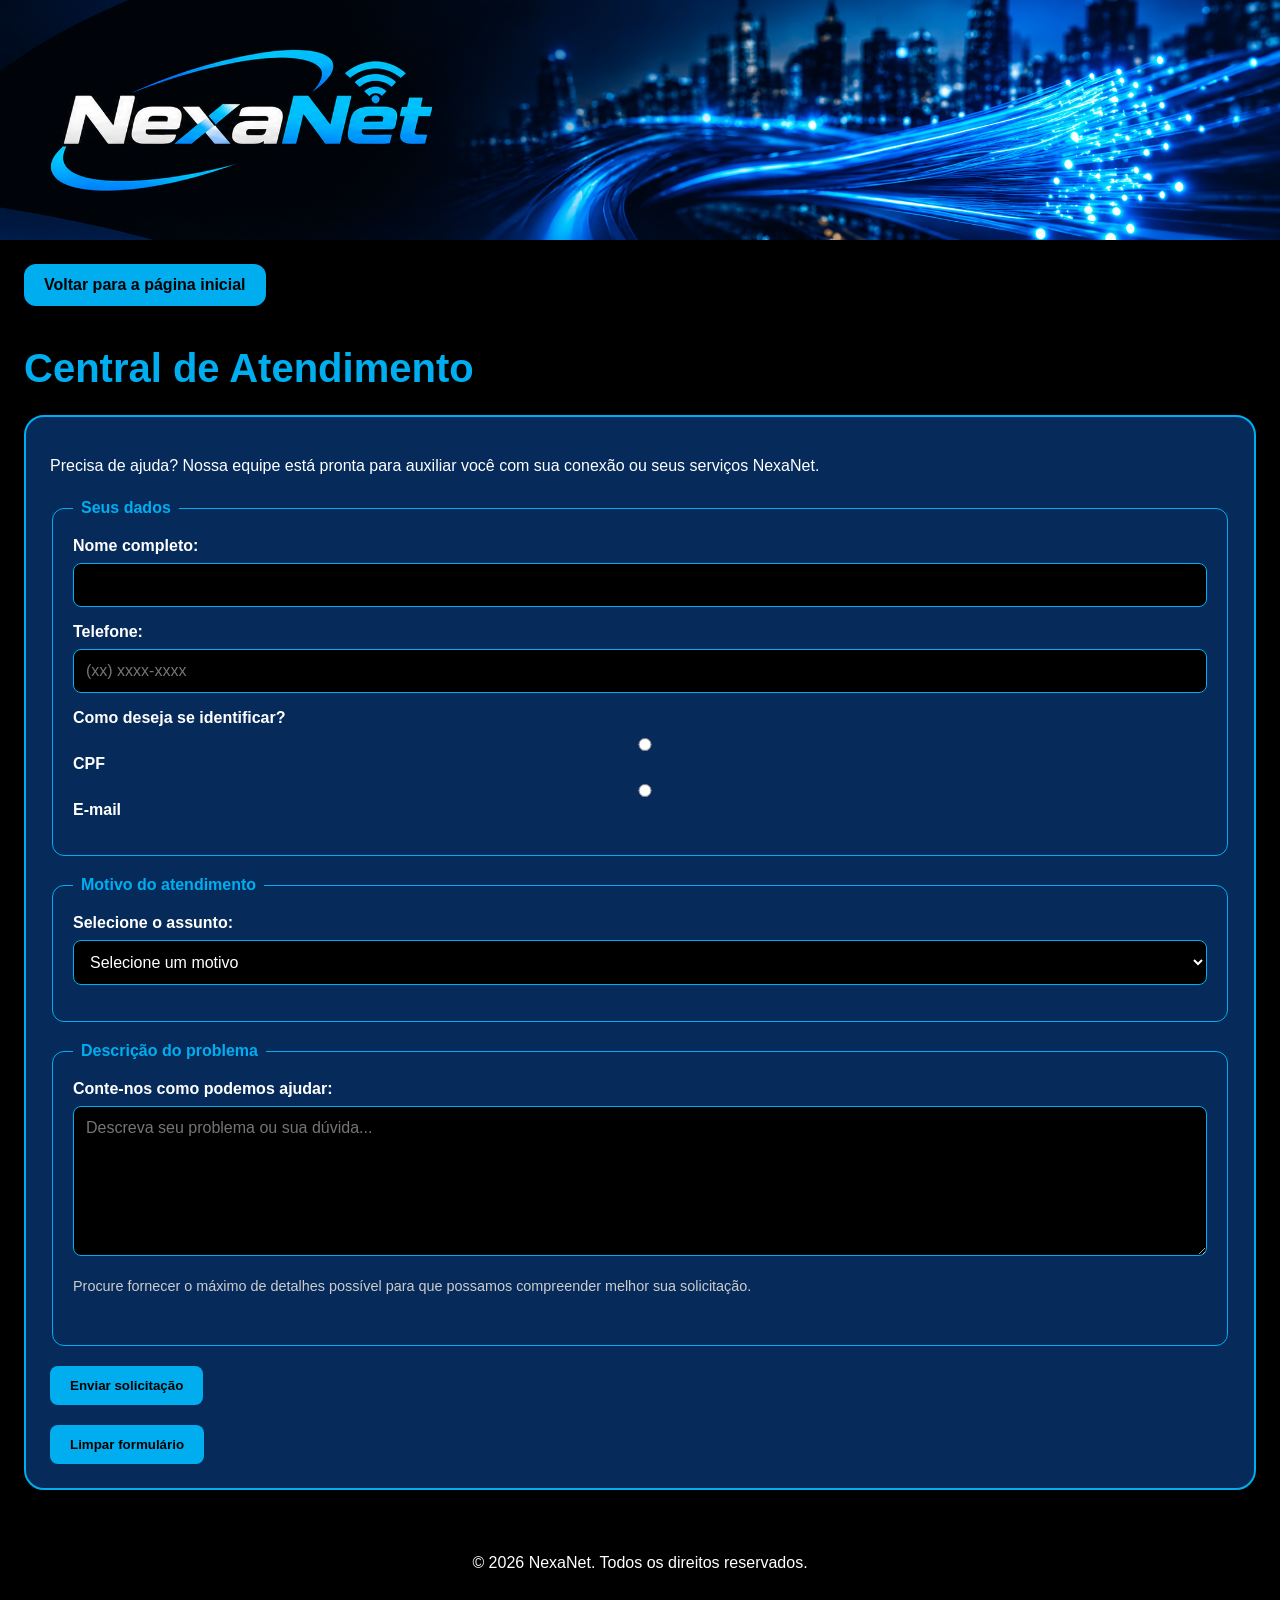
==== contato.html @ a1914681 "feat: adiciona página de atendimento e atualiza apresentação" ====
<!DOCTYPE html>
<html lang="pt-BR">
<head>
    <meta charset="UTF-8">
    <meta name="viewport" content="width=device-width, initial-scale=1.0">
    <meta name="description" content="Entre em contato com a central de atendimento da NexaNet.">
    <title>Central de Atendimento | NexaNet</title>

    <link rel="stylesheet" href="css/reset.css">
    <link rel="stylesheet" href="css/style.css">
</head>
<body>

    <header id="cabecalho-principal">
        <img src="assets/images/NexaNet-Banner.png"
             alt="Banner da NexaNet"
             class="banner-principal">
    </header>

    <main>

        <a href="index.html" class="botao-voltar">
            Voltar para a página inicial
        </a>

        <h1 id="contato-titulo">Central de Atendimento</h1>

        <section aria-labelledby="contato-titulo">

            <p>
                Precisa de ajuda? Nossa equipe está pronta para auxiliar
                você com sua conexão ou seus serviços NexaNet.
            </p>

            <form action="#" method="get">

                <fieldset>
                    <legend>Seus dados</legend>

                    <div class="campo-formulario">
                        <label for="nome">Nome completo:</label>
                        <input type="text" id="nome" name="nome"
                            autocomplete="name" required>
                    </div>

                    <div class="campo-formulario">
                        <label for="telefone">Telefone:</label>
                        <input type="tel" id="telefone" name="telefone" autocomplete="tel" inputmode="numeric" placeholder="(xx) xxxx-xxxx" pattern="\([0-9]{2}\) [0-9]{5}-[0-9]{4}" title="Digite o telefone no formato (83) 99999-9999." maxlength="15" required>
                    </div>

                    <div class="campo-formulario">
                    <label>Como deseja se identificar?</label>

                    <label>
                        <input type="radio" name="tipo-identificacao"
                            value="cpf" required>
                        CPF
                    </label>

                    <label>
                        <input type="radio" name="tipo-identificacao"
                            value="email">
                        E-mail
                    </label>
                </div>

                    <div class="campo-formulario" id="campo-cpf" hidden>
                        <label for="cpf">CPF:</label>
                        <input type="text" id="cpf" name="cpf" inputmode="numeric" placeholder="000.000.000-00" pattern="[0-9]{3}\.[0-9]{3}\.[0-9]{3}-[0-9]{2}" title="Digite o CPF no formato 000.000.000-00." maxlength="14" disabled>
                    </div>

                    <div class="campo-formulario" id="campo-email" hidden>
                        <label for="email">E-mail:</label>
                        <input type="email" id="email" name="email" autocomplete="email" placeholder="seuemail@exemplo.com" disabled>
                    </div>
                </fieldset>

                <fieldset>
                    <legend>Motivo do atendimento</legend>

                    <div class="campo-formulario">
                        <label for="motivo">Selecione o assunto:</label>

                        <select id="motivo" name="motivo" required>
                            <option value="">Selecione um motivo</option>
                            <option value="velocidade">Internet lenta</option>
                            <option value="conexao">Problemas de conexão</option>
                            <option value="senha-wifi">Alteração da senha do Wi-Fi</option>
                            <option value="firewall">Desativação da proteção da rede (Firewall)</option>
                            <option value="planos">Dúvidas sobre os planos</option>
                            <option value="outros">Outros assuntos</option>
                        </select>
                    </div>
                </fieldset>

                <fieldset>
                    <legend>Descrição do problema</legend>

                    <div class="campo-formulario">
                        <label for="comentario">
                            Conte-nos como podemos ajudar:
                        </label>

                        <textarea id="comentario" name="comentario"
                                  rows="6"
                                  placeholder="Descreva seu problema ou sua dúvida..."
                                  required></textarea>

                        <p>
                            Procure fornecer o máximo de detalhes possível
                            para que possamos compreender melhor sua solicitação.
                        </p>
                    </div>
                </fieldset>

                <button type="submit">Enviar solicitação</button>

                <button type="reset"
                        aria-label="Limpar todos os campos do formulário">
                    Limpar formulário
                </button>

            </form>
        </section>

    </main>

    <footer>
        <p>© 2026 NexaNet. Todos os direitos reservados.</p>
    </footer>
</body>
</html>
---- css/style.css ----
:root {
    --cor-principal: #00AEEF;
    --cor-fundo: #000000;
    --cor-texto: #FFFFFF;
    --cor-superficie: #062B5B;

    --espacamento-padrao: 1rem;
    --raio-borda: 1.25rem;
}

body {
    background-color: var(--cor-fundo);
    color: var(--cor-texto);
    font-family: Arial, sans-serif;

    font-size: 1rem;
    line-height: 1,6;

}

main > section.apresentacao-inicial {
    background-color: transparent;
    border: none;
    border-radius: 0;
    padding: 2rem 1rem;
    margin: 0;
    text-align: center;
}

.apresentacao-inicial h2 {
    color: #FFFFFF;
    font-size: 3.5rem;
    text-align: center;
    margin-bottom: 0.75rem;
}

.apresentacao-inicial p {
    color: var(--cor-principal);
    font-size: 1rem;
    text-align: center;
    margin-bottom: 10rem;
}

h1,
h2,
h3 {
    color: var(--cor-principal);
}

main > section {
    margin: var(--espacamento-padrao);
    padding: var(--espacamento-padrao);
    background-color: var(--cor-superficie);
    border: 2px solid var(--cor-principal);
    border-radius: var(--raio-borda);
}

.card {
    background-color: var(--cor-superficie);
    padding: var(--espacamento-padrao);
    margin: var(--espacamento-padrao) 0;
    border-radius: var(--raio-borda);
    border: 1px solid var(--cor-principal);
}

.botao {
    display: inline-block;
    padding: var(--espacamento-padrao);
    color: var(--cor-superficie);
    border-radius: var(--raio-borda);
    text-decoration: none;
}

#cabecalho-principal {
    position: relative;
    padding: 0;
    border-bottom: none;
}

.navegacao-principal {
    position: absolute;
    right: 1.5rem;
    bottom: 1.5rem;

    display: flex;
    gap: 1rem;

    padding: 0.75rem 1rem;
    background-color: RGBA(6, 43, 91, 0.85);
    border-radius: var(--raio-borda);

.navegacao-principal a:link,
.navegacao-principal a:visited {
    color: #FFFFFF;
    text-decoration: none;
}

.navegacao-principal a:focus-visible {
    outline: 2px solid var(--cor-principal);
    outline-offset: 4px;
    border-radius: 4px;
}
}

.banner-principal {
    display: block;
    width: 100%;
    height: 15rem;
    object-fit: cover;
    object-position: center;
}

a:link {
    color: var(--cor-principal);
}

a:visited {
    color: #6A4C93;
}

a:hover {
    color: var(--cor-texto);
    text-decoration: underline;
}

a:active {
    color: #FF6600;
}

table {
    width: 100%;
    border-collapse: collapse;
}

th,
td{
    padding: var(--espacamento-padrao);
    border: 1px solid var(--cor-principal);
    text-align: left;
}

ul {
    list-style-type: disc;
    padding-left: 2rem;
}

ol {
    list-style-type: decimal;
    padding-left: 2rem;
}

.grade-planos {
    display: grid;
    grid-template-columns: repeat(auto-fit, minmax(250px, 1fr));
    gap: 1rem;
}

.card-plano {
    background-color: var(--cor-fundo);
    padding: 1.5rem;
    border: 1px solid var(--cor-principal);
    border-radius: var(--raio-borda);

    box-shadow: 0 0 12px rgba(0, 174, 239, 0.15);
    transition: transform 0.2s ease, box-shadow 0.3s ease;
}

.card-plano:first-child {
    border: 2px solid var(--cor-principal);
}

.card-plano:hover {
    transform: translateY(-4px);

    box-shadow: 
    0 0 12px rgba(0, 174, 239, 0.4),
    0 0 28px rgba(0, 174, 239, 0.2);

    ;
}

.preco-plano {
    color: var(--cor-texto);
    font-size: 2rem;
    font-weight: bold;
    margin: 1rem 0;
}

.preco-plano span {
    font-size: 0.9rem;
    font-weight: normal;
    color: #CCCCCC;
}

.palavra-chave {
    display: inline-block;
    color: var(--cor-principal);
    font-size: 0.75rem;
    font-weight: bold;
    letter-spacing: 1.5px;
    text-transform: uppercase;

    border: 1px solid var(--cor-principal);
    border-radius: 0.5rem;

    padding: 0.3rem 0.6rem;
    margin-bottom: 0.75rem;
}

.velocidade-plano {
    color: var(--cor-principal);
    font-size: 1.4rem;
    font-weight: bold;
    margin: 0.75rem 0;  
}

.beneficios-plano {
    list-style: none;
    padding: 0;
    margin-top: 1rem;
    }

.beneficios-plano li {
    position: relative;
    padding: 0.65rem 0 0.65rem 1.25rem;
}

.beneficios-plano li::before {
    content: "";
    position: absolute;
    left: 0;
    top: 1.1rem;

    width: 0.45rem;
    height: 0.45rem;

    background-color: var(--cor-principal);
    border-radius: 50%;
}

.beneficios-plano li {
    border-bottom: none;
}

.card-plano p {
    margin-bottom: 0.5rem;
}

.card-plano:first-child {
    border: 2px solid var(--cor-principal);
}

.plano-casual {
    --cor-plano: #00AEEF;
}

.plano-pro {
    --cor-plano: #A855F7;
}

.plano-gamer {
    --cor-plano: #39FF14;
}

.plano-empresa {
    --cor-plano: #FFB020;
}

.card-plano {
    border-color: var(--cor-plano, var(--cor-principal));
}

.card-plano .palavra-chave,
.card-plano .velocidade-plano {
    color: var(--cor-plano, var(--cor-principal));
}

.card-plano .palavra-chave {
    border-color: var(--cor-plano, var(--cor-principal));
}

.card-plano .beneficios-plano li::before {
    background-color: var(--cor-plano, var(--cor-principal));
}

.card-plano:hover {
    box-shadow:
        0 0 12px color-mix(in srgb, var(--cor-plano, var(--cor-principal)) 40%, transparent),
        0 0 28px color-mix(in srgb, var(--cor-plano, var(--cor-principal)) 20%, transparent);
}

.card-plano h3 {
    color: var(--cor-plano, var(--cor-principal));
}

.card-plano {
    position: relative;
    overflow: hidden;
}

.cabecalho-plano {
    position: relative;
    height: 220px;
    margin: -1.5rem -1.5rem 1rem;
}

.imagem-plano {
    display: block;
    width: 100%;
    height: 100%;
    object-fit: cover;
    object-position: center 65%;

-webkit-mask-image: linear-gradient(
    to bottom,
    #000000 0%,
    #000000 15%,
    rgba(0, 0, 0, 0.9) 30%,
    rgba(0, 0, 0, 0.65) 45%,
    rgba(0, 0, 0, 0.3) 60%,
    rgba(0, 0, 0, 0.08) 75%,
    transparent 100%
);

mask-image: linear-gradient(
    to bottom,
    #000000 0%,
    #000000 15%,
    rgba(0, 0, 0, 0.9) 30%,
    rgba(0, 0, 0, 0.65) 45%,
    rgba(0, 0, 0, 0.3) 60%,
    rgba(0, 0, 0, 0.08) 75%,
    transparent 100%
);
}

.cabecalho-plano h3 {
    position: absolute;
    left: 1.5rem;
    bottom: 1.5rem;
    z-index: 1;

    margin: 0;
    color: var(--cor-plano, var(--cor-principal));
    font-size: 1.5rem;
    text-shadow: 0 2px 8px #000000;
    text-transform: uppercase;
}

.video-apresentacao-central video {
border-radius: 20px;
}

.texto-apresentacao-central p {
    color: var(--cor-texto);
    font-size: 1.05rem;
    line-height: 1.7;
    margin-bottom: 1.25rem;
}

/* Organiza o texto e o vídeo lado a lado */
.conteudo-apresentacao-central {
    display: grid;
    grid-template-columns: 1.15fr 1fr;
    align-items: center;
    gap: 3rem;
    width: 100%;
    max-width: 1500px;
    margin: 0 auto;
}

/* Área do texto de apresentação */
.texto-apresentacao-central {
    display: flex;
    flex-direction: column;
    justify-content: center;
    min-height: 550px;
    padding: 3rem;
    border: 2px solid #FFFFFF;
}

/* Título da apresentação */
.texto-apresentacao-central h2 {
    color: var(--cor-texto);
    font-size: clamp(2.5rem, 4vw, 4rem);
    line-height: 1.2;
    margin-bottom: 2rem;
}

/* Parágrafos da apresentação */
.texto-apresentacao-central p {
    color: var(--cor-texto);
    font-size: 1.2rem;
    line-height: 1.8;
    margin-bottom: 1.25rem;
}

/* Posicionamento do vídeo */
.video-apresentacao-central {
    width: 100%;
}

/* Formato e arredondamento do vídeo */
.video-apresentacao-central video {
    display: block;
    width: 100%;
    height: auto;
    aspect-ratio: 16 / 9;
    object-fit: cover;
    border-radius: 60px;
}

/* Adaptação para telas menores */
@media (max-width: 768px) {
    .conteudo-apresentacao-central {
        grid-template-columns: 1fr;
        gap: 2rem;
    }

    .texto-apresentacao-central {
        min-height: auto;
        padding: 1.5rem;
    }

    .texto-apresentacao-central h2 {
        font-size: 2.3rem;
    }

    .texto-apresentacao-central p {
        font-size: 1.05rem;
    }

    .video-apresentacao-central video {
        border-radius: 30px;
    }
}

main > section.apresentacao-central {
    background: transparent;
    border: none;
    border-radius: 0;
    box-shadow: none;
}

.texto-apresentacao-central {
    border: none;
    padding: 1rem 0;
    min-height: auto;
}

.video-apresentacao-central video {
    border-radius: 24px;
    border: none;
    box-shadow: 0 8px 30px rgba(0, 174, 239, 0.12);
}

/* Apresentação inicial */
main > section.apresentacao-inicial {
    padding-bottom: 1rem;
    margin-bottom: 0;
}

/* Texto da apresentação inicial */
.apresentacao-inicial p {
    margin-bottom: 0;
}

/* Logo logo abaixo do texto */
.apresentacao-inicial svg {
    display: block;
    width: 120px;
    height: auto;
    margin: 1rem auto 0;
}

main > section.apresentacao-central {
margin-top: 14-rem;
padding-top: 3rem;
}

main > section.estatisticas {
    background-color: var(--cor-superficie);
    border: 2px solid var(--cor-principal);
    border-radius: var(--raio-borda);
    margin: 5rem 1rem 3rem;
    padding: 2rem 1.5rem;
    box-shadow: none;
}

.estatisticas h2 {
    color: var(--cor-principal);
    font-size: 2.5rem;
    text-align: center;
    margin-bottom: 1rem;
}

.descricao-estatisticas {
    color: var(--cor-texto);
    font-size: 1.05rem;
    text-align: center;
    margin-bottom: 3rem;
}

.grafico-estatisticas {
    max-width: 650px;
    margin: 0 auto;
    padding: 1.5rem;
    text-align: center;
}

.grafico-estatisticas h3 {
    color: var(--cor-texto);
    font-size: 1.5rem;
    margin-bottom: 1.5rem;
}

.grafico-estatisticas canvas {
    display: block;
    width: 100%;
    max-width: 500px;
    height: auto;
    margin: 0 auto;
}

/* Área dos feedbacks */
.feedbacks {
    margin-top: 4rem;
    padding-top: 2rem;
    border-top: 1px solid rgba(255, 255, 255, 0.12);
}

/* Cabeçalho e controles */
.cabecalho-feedbacks {
    display: flex;
    justify-content: space-between;
    align-items: center;
    gap: 2rem;
    margin-bottom: 2rem;
}

.cabecalho-feedbacks h3 {
    color: var(--cor-texto);
    font-size: 2rem;
    margin-bottom: 0.75rem;
}

.cabecalho-feedbacks p {
    color: #CCCCCC;
    line-height: 1.6;
}

/* Botões de navegação */
.controles-feedbacks {
    display: flex;
    gap: 0.75rem;
    flex-shrink: 0;
}

.controles-feedbacks button {
    width: 44px;
    height: 44px;
    border: none;
    border-radius: 50%;
    background-color: #202B3C;
    color: var(--cor-texto);
    font-size: 1.5rem;
    cursor: pointer;
    transition: background-color 0.2s ease;
}

.controles-feedbacks button:hover {
    background-color: var(--cor-principal);
    color: var(--cor-fundo);
}

/* Lista horizontal */
.lista-feedbacks {
    display: flex;
    gap: 1.5rem;
    overflow-x: auto;
    scroll-behavior: smooth;
    scroll-snap-type: x mandatory;
    padding: 0.25rem 0 1rem;
    scrollbar-width: none;
    -ms-overflow-style: none;
}

.lista-feedbacks::-webkit-scrollbar {
    display: none;
}

/* Cartão individual */
.card-feedback {
    flex: 0 0 calc((100% - 3rem) / 3);
    min-width: 250px;
    padding: 1.5rem;
    background-color: #171A20;
    border: 1px solid rgba(255, 255, 255, 0.06);
    border-radius: 12px;
    scroll-snap-align: start;
}

/* Estrelas */
.estrelas-feedback {
    color: #FFC247;
    font-size: 1.5rem;
    letter-spacing: 2px;
    margin-bottom: 1.25rem;
}

/* Texto do comentário */
.texto-feedback {
    color: #E5E7EB;
    line-height: 1.7;
    margin-bottom: 1.5rem;
}

/* Identificação do autor */
.autor-feedback {
    display: flex;
    align-items: center;
    gap: 0.85rem;
}

.avatar-feedback {
    display: flex;
    align-items: center;
    justify-content: center;
    width: 46px;
    height: 46px;
    flex-shrink: 0;
    border-radius: 50%;
    background-color: var(--cor-principal);
    color: var(--cor-fundo);
    font-weight: bold;
}

.autor-feedback h4 {
    color: var(--cor-texto);
    font-size: 1rem;
    margin-bottom: 0.25rem;
}

.autor-feedback span {
    color: #AEB6C2;
    font-size: 0.85rem;
}

/* Aviso sobre os depoimentos */
.aviso-feedbacks {
    color: #AEB6C2;
    font-size: 0.8rem;
    margin-top: 1rem;
}

/* Ajustes para telas menores */
@media (max-width: 768px) {
    .cabecalho-feedbacks {
        align-items: flex-start;
        flex-direction: column;
    }

    .cabecalho-feedbacks h3 {
        font-size: 1.7rem;
    }

    .card-feedback {
        flex-basis: 85%;
    }
}

/* ========================================
   MENU LATERAL FLUTUANTE
======================================== */

/* Botão flutuante */
.botao-menu-lateral {
    position: fixed;
    left: 1.5rem;
    bottom: 1.5rem;
    z-index: 1002;

    display: flex;
    align-items: center;
    justify-content: center;

    width: 58px;
    height: 58px;

    background-color: var(--cor-principal);
    color: var(--cor-fundo);

    border: none;
    border-radius: 50%;

    font-size: 1.8rem;
    cursor: pointer;

    box-shadow: 0 4px 18px rgba(0, 174, 239, 0.3);
    transition: left 0.35s cubic-bezier(0.22, 1, 0.36, 1), top 0.35s cubic-bezier(0.22, 1, 0.36, 1), background-color 0.2s ease,box-shadow 0.2s ease;

    left: 1.5rem;
    bottom: 1.5rem;
}

.botao-menu-lateral:hover {
    background-color: #33c5f5;
    box-shadow: 0 6px 22px rgba(0, 174, 239, 0.45);
}

.botao-menu-lateral:active {
    cursor: grabbing;
}

.botao-menu-lateral:focus-visible {
    outline: 3px solid var(--cor-texto);
    outline-offset: 4px;
}

/* Fundo escurecido */
.fundo-menu-lateral {
    position: fixed;
    inset: 0;
    z-index: 1000;

    background-color: rgba(0, 0, 0, 0.65);
    backdrop-filter: blur(3px);
}

/* Barra lateral */
.menu-lateral {
    position: fixed;
    top: 0;
    left: 0;
    z-index: 1001;

    width: min(320px, 85vw);
    height: 100vh;
    height: 100dvh;

    padding: 2rem 1.5rem;

    background-color: var(--cor-superficie);
    border-right: 2px solid var(--cor-principal);

    box-shadow: 8px 0 30px rgba(0, 0, 0, 0.3);

    overflow-y: auto;
    transform: translateX(-105%);
    visibility: hidden;

    transition:
        transform 0.3s ease,
        visibility 0.3s ease;
}

/* Menu aberto */
.menu-lateral.aberto {
    transform: translateX(0);
    visibility: visible;
}

/* Cabeçalho */
.cabecalho-menu-lateral {
    padding-bottom: 1.5rem;
    margin-bottom: 1.5rem;
    border-bottom: 1px solid rgba(255, 255, 255, 0.2);
}

.cabecalho-menu-lateral h2 {
    color: var(--cor-principal);
    font-size: 2rem;
    margin-bottom: 0.5rem;
}

.cabecalho-menu-lateral p {
    color: var(--cor-texto);
    font-size: 0.95rem;
}

/* Link de contato */
.link-menu-lateral {
    display: flex;
    align-items: center;
    gap: 0.85rem;

    padding: 1rem;
    border-radius: 0.75rem;

    color: var(--cor-texto);
    text-decoration: none;
    font-size: 1.05rem;

    transition:
        background-color 0.2s ease,
        color 0.2s ease;
}

.link-menu-lateral span {
    color: var(--cor-principal);
    font-size: 1.4rem;
}

.link-menu-lateral:hover,
.link-menu-lateral:focus-visible {
    background-color: var(--cor-principal);
    color: var(--cor-fundo);
    outline: none;
}

.link-menu-lateral:hover span,
.link-menu-lateral:focus-visible span {
    color: var(--cor-fundo);
}

/* Ajustes para telas menores */
@media (max-width: 480px) {
    .botao-menu-lateral {
        width: 52px;
        height: 52px;
        left: 1rem;
        bottom: 1rem;
    }

    .menu-lateral {
        padding: 1.5rem 1rem;
    }
}

/* Respeita a preferência por menos movimento */
@media (prefers-reduced-motion: reduce) {
    .menu-lateral,
    .link-menu-lateral,
    .botao-menu-lateral {
        transition: none;
    }
}


/* ========================================
   PÁGINA DE CONTATO
======================================== */

/* Botão para voltar à página inicial */
.botao-voltar {
    display: inline-block;
    margin: 1.5rem;
    padding: 0.75rem 1.25rem;

    background-color: var(--cor-principal);
    color: var(--cor-fundo);

    border-radius: 0.75rem;
    text-decoration: none;
    font-weight: bold;

    transition: background-color 0.2s ease;
}

.botao-voltar:link,
.botao-voltar:visited {
    color: var(--cor-fundo);
}

.botao-voltar:hover {
    background-color: #33c5f5;
    color: var(--cor-fundo);
    text-decoration: none;
}

/* Título da página */
#contato-titulo {
    margin: 1rem 1.5rem;
    font-size: 2.5rem;
}

/* Card principal */
main > section[aria-labelledby="contato-titulo"] {
    margin: 1.5rem;
    padding: 1.5rem;

    background-color: var(--cor-superficie);
    border: 2px solid var(--cor-principal);
    border-radius: var(--raio-borda);
}

/* Texto introdutório */
main > section[aria-labelledby="contato-titulo"] > p {
    margin-bottom: 1.5rem;
}

/* Organização do formulário */
main > section[aria-labelledby="contato-titulo"] form {
    display: flex;
    flex-direction: column;
    gap: 1.25rem;
}

/* Grupos de campos */
main > section[aria-labelledby="contato-titulo"] fieldset {
    padding: 1.25rem;
    border: 1px solid var(--cor-principal);
    border-radius: 0.75rem;
}

main > section[aria-labelledby="contato-titulo"] legend {
    padding: 0 0.5rem;
    color: var(--cor-principal);
    font-weight: bold;
}

/* Organização individual dos campos */
.campo-formulario {
    display: flex;
    flex-direction: column;
    gap: 0.5rem;
    margin-bottom: 1rem;
}

.campo-formulario label {
    font-weight: bold;
}

/* Campos de entrada */
.campo-formulario input,
.campo-formulario select,
.campo-formulario textarea {
    width: 100%;
    padding: 0.75rem;

    background-color: var(--cor-fundo);
    color: var(--cor-texto);

    border: 1px solid var(--cor-principal);
    border-radius: 0.5rem;

    font-family: inherit;
    font-size: 1rem;
}

/* Área de comentário */
.campo-formulario textarea {
    resize: vertical;
    min-height: 150px;
}

/* Destaque ao selecionar um campo */
.campo-formulario input:focus,
.campo-formulario select:focus,
.campo-formulario textarea:focus {
    outline: 2px solid var(--cor-principal);
    outline-offset: 2px;
}

/* Texto complementar do comentário */
.campo-formulario p {
    color: #CCCCCC;
    font-size: 0.9rem;
}

/* Botões do formulário */
main > section[aria-labelledby="contato-titulo"] form button {
    width: fit-content;
    padding: 0.75rem 1.25rem;

    background-color: var(--cor-principal);
    color: var(--cor-fundo);

    border: none;
    border-radius: 0.5rem;

    font-weight: bold;
    cursor: pointer;

    transition: background-color 0.2s ease;
}

main > section[aria-labelledby="contato-titulo"] form button:hover {
    background-color: #33c5f5;
}

/* Rodapé */
footer {
    padding: 1.5rem;
    text-align: center;
}

/* Adaptação para telas menores */
@media (max-width: 600px) {
    #contato-titulo {
        font-size: 2rem;
        margin: 1rem;
    }

    main > section[aria-labelledby="contato-titulo"] {
        margin: 1rem;
        padding: 1rem;
    }

    main > section[aria-labelledby="contato-titulo"] fieldset {
        padding: 0.75rem;
    }

    .botao-voltar {
        margin: 1rem;
    }

    main > section[aria-labelledby="contato-titulo"] form button {
        width: 100%;
    }
}

.campo-formulario[hidden] {
    display: none !important;
}
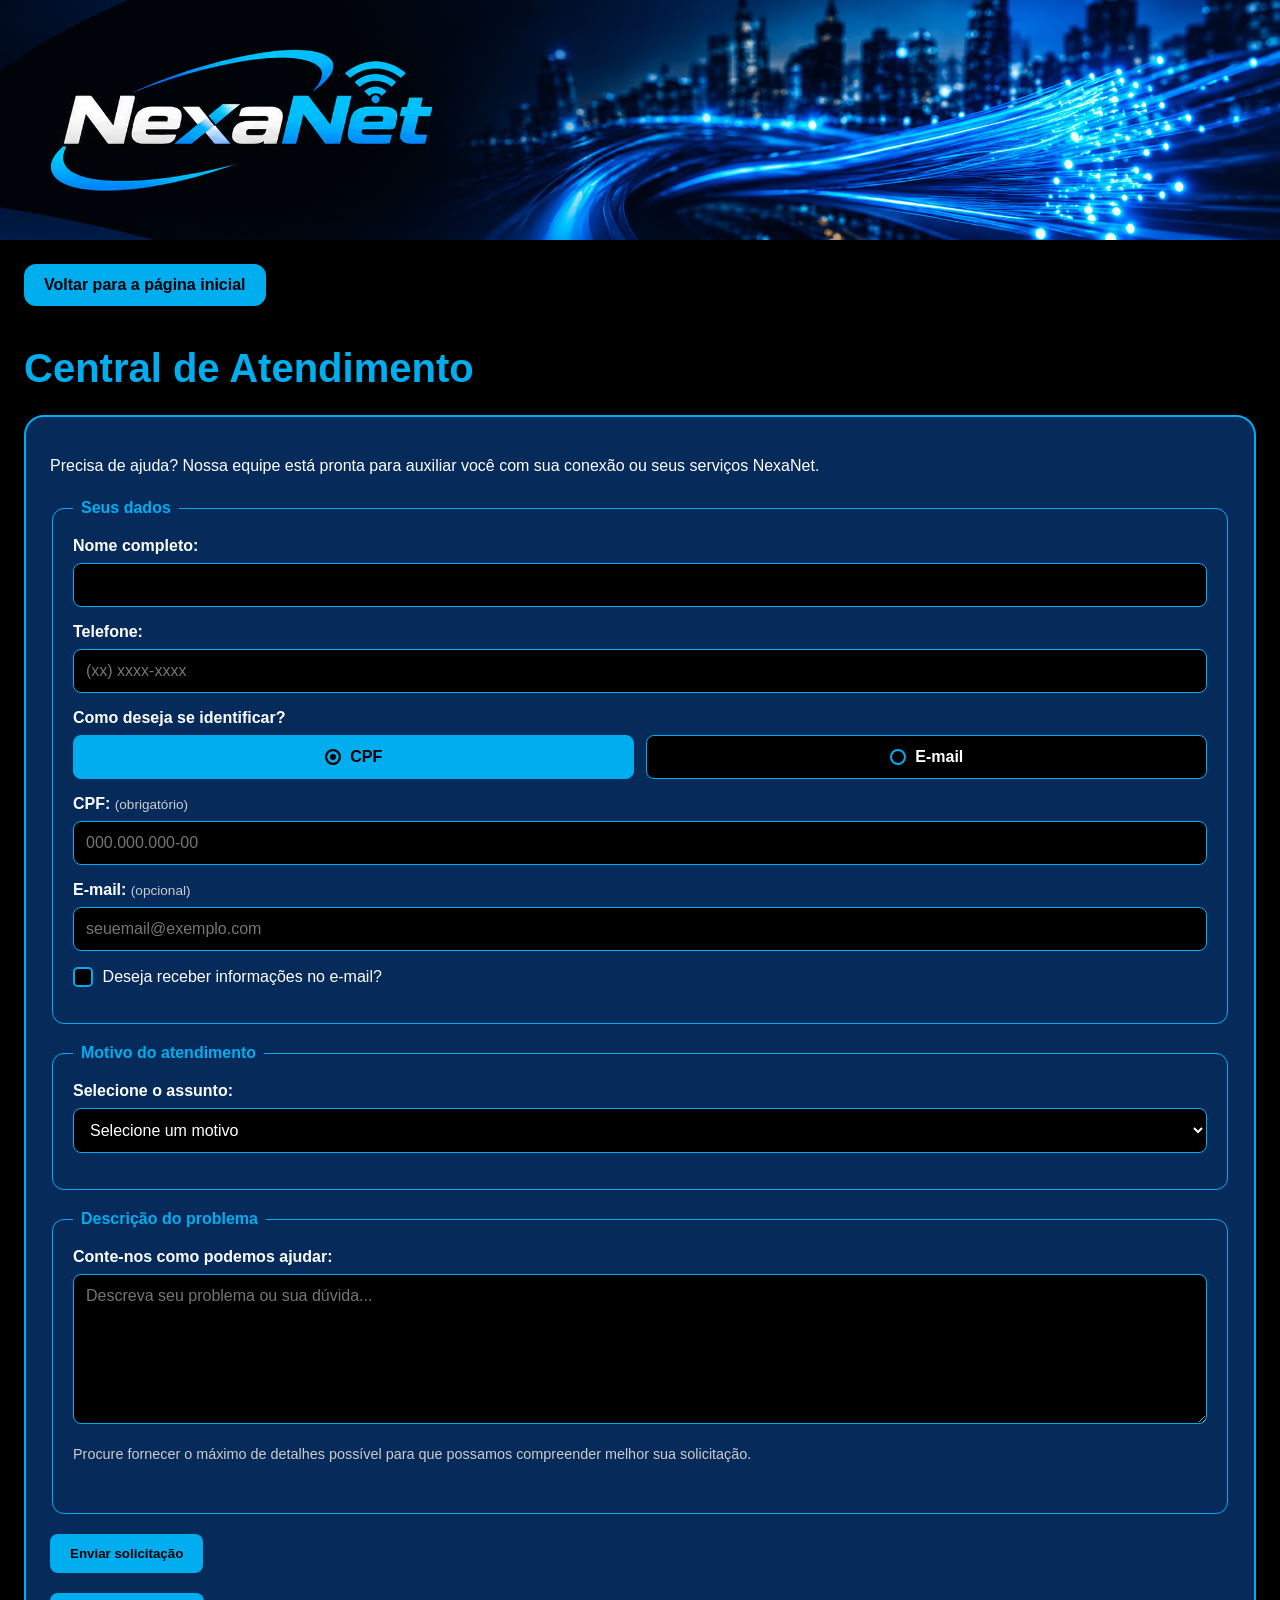
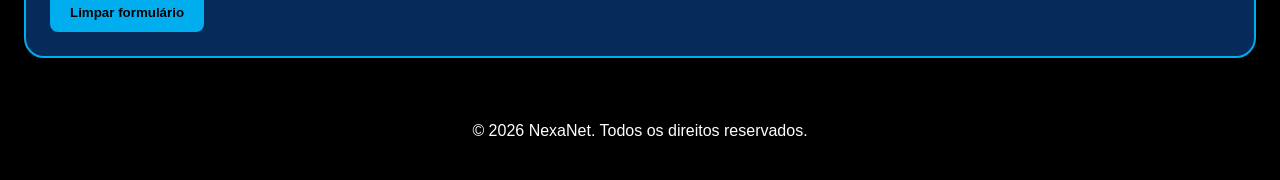
==== commit f24f4ceb: "feat: adiciona cadastro com CPF ou e-mail e página Sobre o projeto" ====
--- a/contato.html
+++ b/contato.html
@@ -1,4 +1,3 @@
-
 <!DOCTYPE html>
 <html lang="pt-BR">
 <head>
@@ -49,31 +48,38 @@
                         <input type="tel" id="telefone" name="telefone" autocomplete="tel" inputmode="numeric" placeholder="(xx) xxxx-xxxx" pattern="\([0-9]{2}\) [0-9]{5}-[0-9]{4}" title="Digite o telefone no formato (83) 99999-9999." maxlength="15" required>
                     </div>
 
-                    <div class="campo-formulario">
-                    <label>Como deseja se identificar?</label>
+                <div class="campo-formulario" role="radiogroup" aria-labelledby="rotulo-identificacao">
+                    <span id="rotulo-identificacao" class="rotulo-grupo">Como deseja se identificar?</span>
 
-                    <label>
-                        <input type="radio" name="tipo-identificacao"
-                            value="cpf" required>
-                        CPF
-                    </label>
+                    <div class="opcoes-identificacao">
+                        <label class="opcao-identificacao">
+                            <input type="radio" name="tipo-identificacao" value="cpf" checked>
+                            <span>CPF</span>
+                        </label>
 
-                    <label>
-                        <input type="radio" name="tipo-identificacao"
-                            value="email">
-                        E-mail
+                        <label class="opcao-identificacao">
+                            <input type="radio" name="tipo-identificacao" value="email">
+                            <span>E-mail</span>
+                        </label>
+                    </div>
+                </div>
+
+                <div class="campo-formulario" id="campo-cpf">
+                    <label for="cpf">CPF: <span class="status" id="status-cpf">(obrigatório)</span></label>
+                    <input type="text" id="cpf" name="cpf" inputmode="numeric" placeholder="000.000.000-00" pattern="[0-9]{3}\.[0-9]{3}\.[0-9]{3}-[0-9]{2}" title="Digite o CPF no formato 000.000.000-00." maxlength="14" required>
+                </div>
+
+                <div class="campo-formulario" id="campo-email">
+                    <label for="email">E-mail: <span class="status" id="status-email">(opcional)</span></label>
+                    <input type="email" id="email" name="email" autocomplete="email" placeholder="seuemail@exemplo.com">
+                </div>
+
+                <div class="campo-formulario">
+                    <label class="opcao-checkbox" for="receber-informacoes">
+                        <input type="checkbox" id="receber-informacoes" name="receber-informacoes" value="sim">
+                        <span>Deseja receber informações no e-mail?</span>
                     </label>
                 </div>
-
-                    <div class="campo-formulario" id="campo-cpf" hidden>
-                        <label for="cpf">CPF:</label>
-                        <input type="text" id="cpf" name="cpf" inputmode="numeric" placeholder="000.000.000-00" pattern="[0-9]{3}\.[0-9]{3}\.[0-9]{3}-[0-9]{2}" title="Digite o CPF no formato 000.000.000-00." maxlength="14" disabled>
-                    </div>
-
-                    <div class="campo-formulario" id="campo-email" hidden>
-                        <label for="email">E-mail:</label>
-                        <input type="email" id="email" name="email" autocomplete="email" placeholder="seuemail@exemplo.com" disabled>
-                    </div>
                 </fieldset>
 
                 <fieldset>
@@ -129,5 +135,6 @@
     <footer>
         <p>© 2026 NexaNet. Todos os direitos reservados.</p>
     </footer>
+    <script src="js/contato.js"></script>
 </body>
 </html>
--- a/css/style.css
+++ b/css/style.css
@@ -1012,4 +1012,214 @@
 
 .campo-formulario[hidden] {
     display: none !important;
+}
+
+/* Título do grupo de opções (CPF / E-mail) */
+.rotulo-grupo {
+    font-weight: bold;
+}
+
+/* Indicação de obrigatório / opcional */
+.campo-formulario .status {
+    color: #CCCCCC;
+    font-size: 0.85rem;
+    font-weight: normal;
+}
+
+/* Cartões de escolha: CPF / E-mail */
+.opcoes-identificacao {
+    display: flex;
+    flex-wrap: wrap;
+    gap: 0.75rem;
+}
+
+.opcao-identificacao {
+    position: relative;
+    flex: 1;
+    display: flex;
+    align-items: center;
+    justify-content: center;
+    gap: 0.6rem;
+    padding: 0.75rem 1rem;
+
+    background-color: var(--cor-fundo);
+    color: var(--cor-texto);
+
+    border: 1px solid var(--cor-principal);
+    border-radius: 0.5rem;
+
+    cursor: pointer;
+    transition: background-color 0.2s ease, color 0.2s ease, border-color 0.2s ease;
+}
+
+/* Esconde o rádio padrão, mas mantém ele acessível pelo teclado */
+.campo-formulario .opcao-identificacao input {
+    position: absolute;
+    opacity: 0;
+    width: 1px;
+    height: 1px;
+    padding: 0;
+    border: 0;
+}
+
+/* Bolinha personalizada */
+.opcao-identificacao::before {
+    content: "";
+    width: 1rem;
+    height: 1rem;
+    border: 2px solid var(--cor-principal);
+    border-radius: 50%;
+}
+
+/* Efeito ao passar o mouse */
+.opcao-identificacao:hover {
+    border-color: #33c5f5;
+}
+
+/* Cartão selecionado */
+.opcao-identificacao:has(input:checked) {
+    background-color: var(--cor-principal);
+    color: var(--cor-fundo);
+}
+
+.opcao-identificacao:has(input:checked)::before {
+    border-color: var(--cor-fundo);
+    background-color: var(--cor-fundo);
+    box-shadow: inset 0 0 0 3px var(--cor-principal);
+}
+
+/* Destaque ao navegar pelo teclado (Tab) */
+.opcao-identificacao:has(input:focus-visible) {
+    outline: 2px solid var(--cor-principal);
+    outline-offset: 2px;
+}
+
+/* Opção de receber informações por e-mail */
+.campo-formulario .opcao-checkbox {
+    position: relative;
+    display: flex;
+    align-items: center;
+    gap: 0.6rem;
+    font-weight: normal;
+    cursor: pointer;
+}
+
+/* Esconde o checkbox padrão, mas mantém ele acessível pelo teclado */
+.campo-formulario .opcao-checkbox input {
+    position: absolute;
+    opacity: 0;
+    width: 1px;
+    height: 1px;
+    padding: 0;
+    border: 0;
+}
+
+/* Caixinha personalizada */
+.campo-formulario .opcao-checkbox::before {
+    content: "";
+    flex-shrink: 0;
+    width: 1.25rem;
+    height: 1.25rem;
+
+    background-color: var(--cor-fundo);
+    border: 2px solid var(--cor-principal);
+    border-radius: 0.3rem;
+}
+
+/* Caixinha marcada: fundo azul com o símbolo de "check" */
+.campo-formulario .opcao-checkbox:has(input:checked)::before {
+    background-color: var(--cor-principal);
+    background-image: url("data:image/svg+xml,%3Csvg xmlns='http://www.w3.org/2000/svg' viewBox='0 0 24 24' fill='none' stroke='%23000' stroke-width='4' stroke-linecap='round' stroke-linejoin='round'%3E%3Cpath d='M5 12l5 5L20 7'/%3E%3C/svg%3E");
+    background-position: center;
+    background-repeat: no-repeat;
+    background-size: 80%;
+}
+
+/* Destaque ao navegar pelo teclado (Tab) */
+.campo-formulario .opcao-checkbox:has(input:focus-visible)::before {
+    outline: 2px solid var(--cor-principal);
+    outline-offset: 2px;
+}
+
+/* Espaçamento entre os links do menu lateral */
+.menu-lateral nav {
+    display: flex;
+    flex-direction: column;
+    gap: 0.5rem;
+}
+
+/* ========================================
+   PÁGINA SOBRE O PROJETO
+======================================== */
+
+/* Título da página */
+#sobre-titulo {
+    margin: 1rem 1.5rem;
+    font-size: 2.5rem;
+}
+
+/* Cartões de conteúdo */
+main > section.sobre-bloco {
+    margin: 1.5rem;
+    padding: 1.5rem;
+
+    background-color: var(--cor-superficie);
+    border: 2px solid var(--cor-principal);
+    border-radius: var(--raio-borda);
+}
+
+.sobre-bloco h2 {
+    margin-bottom: 1rem;
+    color: var(--cor-principal);
+}
+
+.sobre-bloco p {
+    margin-bottom: 1rem;
+}
+
+.sobre-bloco p:last-child {
+    margin-bottom: 0;
+}
+
+/* Lista de recursos */
+.sobre-bloco ul {
+    display: flex;
+    flex-direction: column;
+    gap: 0.75rem;
+    padding-left: 1.25rem;
+    list-style: disc;
+}
+
+.sobre-bloco li::marker {
+    color: var(--cor-principal);
+}
+
+/* Link dentro do texto */
+.sobre-bloco a {
+    color: var(--cor-principal);
+}
+
+/* Adaptação para telas menores */
+@media (max-width: 600px) {
+    #sobre-titulo {
+        font-size: 2rem;
+        margin: 1rem;
+    }
+
+    main > section.sobre-bloco {
+        margin: 1rem;
+        padding: 1rem;
+    }
+}
+
+/* Espaço depois de uma lista, quando ela não é o último item do cartão */
+.sobre-bloco ul:not(:last-child) {
+    margin-bottom: 1rem;
+}
+
+/* Subtítulos dentro dos cartões */
+.sobre-bloco h3 {
+    margin: 1.5rem 0 0.75rem;
+    color: var(--cor-texto);
+    font-size: 1.15rem;
 }
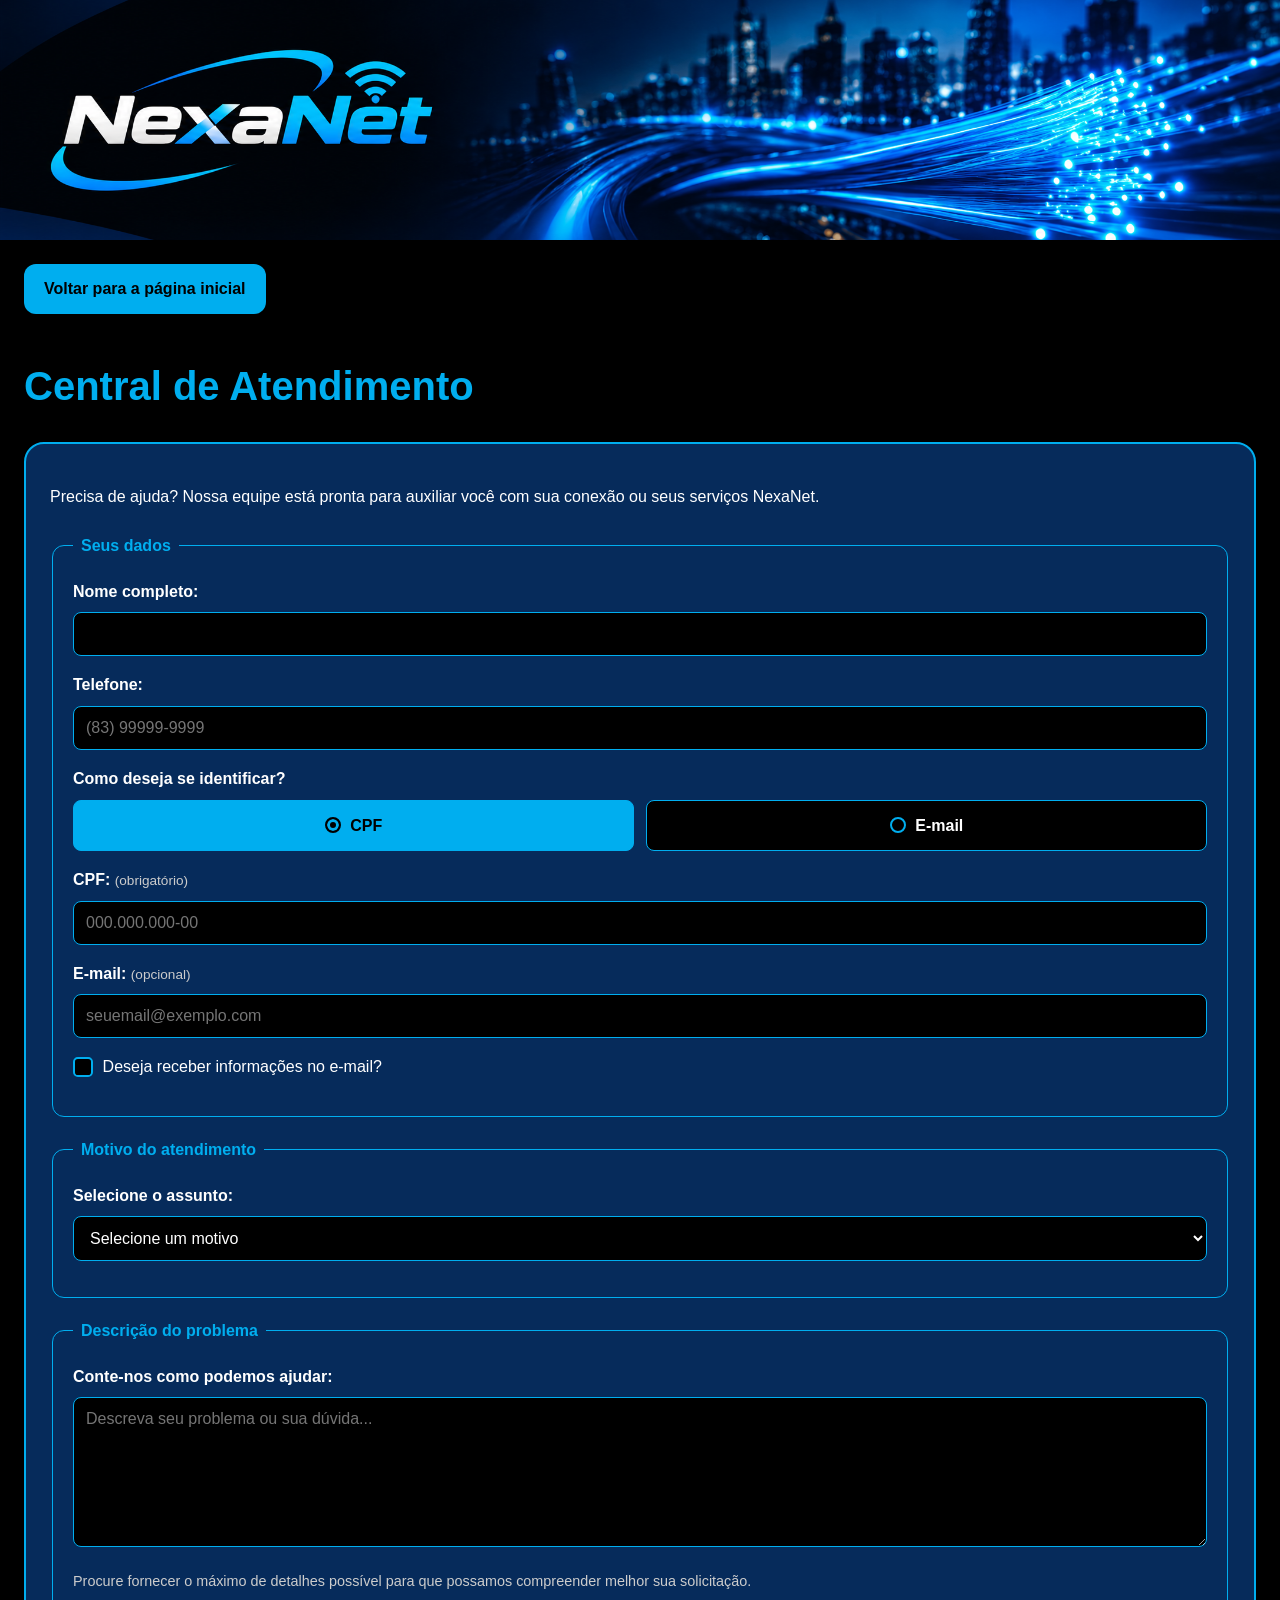
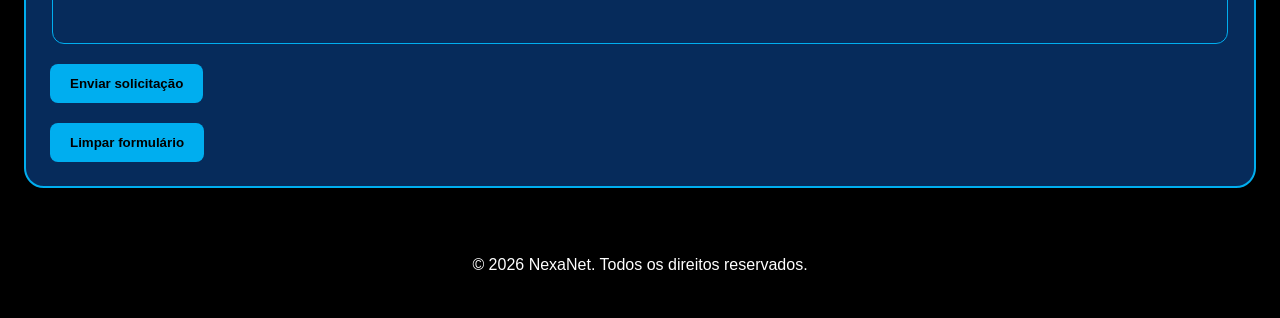
==== commit bbef329f: "chore: revisao final do projeto" ====
--- a/contato.html
+++ b/contato.html
@@ -19,6 +19,8 @@
 
     <main>
 
+        <!-- Link de retorno à página inicial e formulário de atendimento -->
+
         <a href="index.html" class="botao-voltar">
             Voltar para a página inicial
         </a>
@@ -32,6 +34,7 @@
                 você com sua conexão ou seus serviços NexaNet.
             </p>
 
+            <!-- Formulário demonstrativo: os dados não são enviados a um servidor. -->
             <form action="#" method="get">
 
                 <fieldset>
@@ -45,7 +48,7 @@
 
                     <div class="campo-formulario">
                         <label for="telefone">Telefone:</label>
-                        <input type="tel" id="telefone" name="telefone" autocomplete="tel" inputmode="numeric" placeholder="(xx) xxxx-xxxx" pattern="\([0-9]{2}\) [0-9]{5}-[0-9]{4}" title="Digite o telefone no formato (83) 99999-9999." maxlength="15" required>
+                        <input type="tel" id="telefone" name="telefone" autocomplete="tel" inputmode="numeric" placeholder="(83) 99999-9999" pattern="\([0-9]{2}\) [0-9]{5}-[0-9]{4}" title="Digite o telefone no formato (83) 99999-9999." maxlength="15" required>
                     </div>
 
                 <div class="campo-formulario" role="radiogroup" aria-labelledby="rotulo-identificacao">
--- a/css/style.css
+++ b/css/style.css
@@ -8,13 +8,14 @@
     --raio-borda: 1.25rem;
 }
 
+/* Configurações globais de cores, tipografia e espaçamento */
 body {
     background-color: var(--cor-fundo);
     color: var(--cor-texto);
     font-family: Arial, sans-serif;
 
     font-size: 1rem;
-    line-height: 1,6;
+    line-height: 1.6;
 
 }
 
@@ -27,7 +28,7 @@
     text-align: center;
 }
 
-.apresentacao-inicial h2 {
+.apresentacao-inicial h1 {
     color: #FFFFFF;
     font-size: 3.5rem;
     text-align: center;
@@ -77,6 +78,7 @@
     border-bottom: none;
 }
 
+/* Menu principal sobreposto ao banner */
 .navegacao-principal {
     position: absolute;
     right: 1.5rem;
@@ -86,9 +88,11 @@
     gap: 1rem;
 
     padding: 0.75rem 1rem;
-    background-color: RGBA(6, 43, 91, 0.85);
+    background-color: rgba(6, 43, 91, 0.85);
     border-radius: var(--raio-borda);
-
+}
+
+/* Aparência e foco dos links da navegação principal */
 .navegacao-principal a:link,
 .navegacao-principal a:visited {
     color: #FFFFFF;
@@ -99,7 +103,6 @@
     outline: 2px solid var(--cor-principal);
     outline-offset: 4px;
     border-radius: 4px;
-}
 }
 
 .banner-principal {
@@ -149,6 +152,9 @@
     padding-left: 2rem;
 }
 
+/* ========================================
+   CARTÕES DOS PLANOS DE INTERNET
+======================================== */
 .grade-planos {
     display: grid;
     grid-template-columns: repeat(auto-fit, minmax(250px, 1fr));
@@ -172,11 +178,9 @@
 .card-plano:hover {
     transform: translateY(-4px);
 
-    box-shadow: 
-    0 0 12px rgba(0, 174, 239, 0.4),
-    0 0 28px rgba(0, 174, 239, 0.2);
-
-    ;
+    box-shadow:
+        0 0 12px rgba(0, 174, 239, 0.4),
+        0 0 28px rgba(0, 174, 239, 0.2);
 }
 
 .preco-plano {
@@ -359,6 +363,9 @@
 }
 
 /* Organiza o texto e o vídeo lado a lado */
+/* ========================================
+   APRESENTAÇÃO INSTITUCIONAL E VÍDEO
+======================================== */
 .conteudo-apresentacao-central {
     display: grid;
     grid-template-columns: 1.15fr 1fr;
@@ -473,11 +480,15 @@
     margin: 1rem auto 0;
 }
 
+/* Espaçamento entre a apresentação inicial e o conteúdo institucional */
 main > section.apresentacao-central {
-margin-top: 14-rem;
-padding-top: 3rem;
-}
-
+    margin-top: 3rem;
+    padding-top: 3rem;
+}
+
+/* ========================================
+   GRÁFICO E DEPOIMENTOS
+======================================== */
 main > section.estatisticas {
     background-color: var(--cor-superficie);
     border: 2px solid var(--cor-principal);
@@ -1222,4 +1233,15 @@
     margin: 1.5rem 0 0.75rem;
     color: var(--cor-texto);
     font-size: 1.15rem;
-}+}
+
+/* ========================================
+   MENSAGEM DE SUPORTE AO VÍDEO
+======================================== */
+#suporte-formatos {
+    max-width: 900px;
+    margin: 1.5rem auto;
+    padding: 0 1rem;
+    color: var(--cor-texto);
+    text-align: center;
+}
